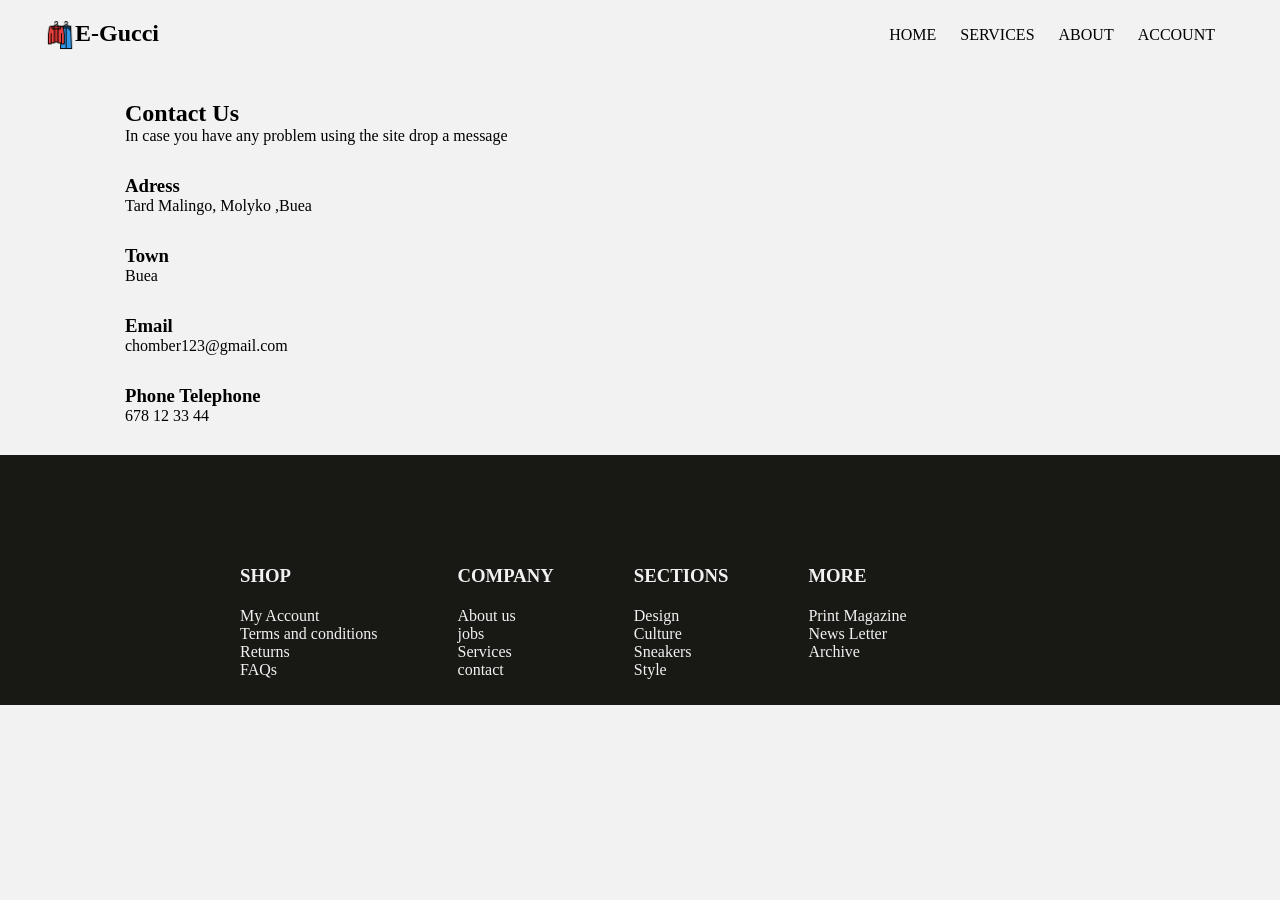
==== contact/contact.html @ c569c7fd "mobile reponsivenes service page Signed-off-by: KAlexRussel <kouawoualex1234@gmail.com>" ====
<!DOCTYPE html>
<html lang="en">
  <head>
    <meta charset="UTF-8" />
    <title>Contact Us</title>
    <link rel="icon" type="fashion/png" href="../image/fashion.png" />
    <link rel="stylesheet" href="contact.css" />
  </head>
  <body>
    <div class="container">
      <div class="navbar">
        <div class="icon">
          <img src="../image/fashion.png" width="30px" />
          <h2 class="logo">E-Gucci</h2>
        </div>
        <nav>
          <ul>
            <li><a href="../landingpage/landingPage.html">HOME</a></li>
            <li><a href="../product/product.html">SERVICES</a></li>
            <li><a href="../about/aboutPage.html">ABOUT</a></li>
            <!-- <li><a href="../contact/contact.html">Contact</a></li> -->
            <li><a href="../login/loginPage.html">ACCOUNT</a></li>
          </ul>
        </nav>
      </div>
    </div>
    <div class="form">
      <div class="ad">
        <h2>Contact Us</h2>
        <p>In case you have any problem using the site drop a message</p>
      </div>

      <div class="ad">
        <h3>Adress</h3>
        <p>Tard Malingo, Molyko ,Buea</p>
      </div>
      <div class="ad">
        <h3>Town</h3>
        <p>Buea</p>
      </div>
      <div class="ad">
        <h3>Email</h3>
        <p>chomber123@gmail.com</p>
      </div>
      <div class="ad">
        <h3>Phone Telephone</h3>
        <p>678 12 33 44</p>
      </div>
    </div>
  </body>
  <div class="footer-1">
    <div class="kl">
      <h3>SHOP</h3>
      <p>My Account<br />Terms and conditions<br />Returns<br />FAQs<br /></p>
    </div>
    <div class="kl">
      <h3>COMPANY</h3>
      <p>About us<br />jobs<br />Services<br />contact</p>
    </div>

    <div class="kl">
      <h3>SECTIONS</h3>
      <p>Design<br />Culture<br />Sneakers<br />Style</p>
    </div>

    <div class="kl">
      <h3>MORE</h3>
      <p>Print Magazine<br />News Letter<br />Archive<br /></p>
    </div>
  </div>
</html>
---- contact/contact.css ----
* {
  margin: 0;
  padding: 0;
  box-sizing: border-box;
}

.navbar {
  display: flex;
  align-items: center;
  padding: 20px;
}

nav {
  flex: 1;
  text-align: right;
}

nav ul {
  display: inline-block;
  list-style-type: none;
}
nav ul li {
  display: inline-block;
  margin-right: 20px;
}

a {
  text-decoration: none;
  color: black;
}
p {
  color: black;
}
.container {
  max-width: 1300px;
  margin: auto;
  padding-left: 25px;
  padding-right: 25px;
}
.icon {
  display: flex;
}

.forms {
  margin: 90px 0;
  display: flex;
}
.ad {
  max-width: 1080px;
  margin: auto;
  margin-top: 30px;
  padding-left: 25px;
  padding-right: 25px;
}

body {
  background-color: #f2f2f2;
}

.footer-1 {
  display: flex;
  height: 250px;
  align-content: center;
  padding: 70px 200px;
  background-color: #181814;
  background: transparent transparent;
  margin-top: 30px;
}

@font-face {
  font-family: "AshteR";
  src: url(../Fonts/AshteR.ttf);
}
.kl {
  margin: 40px;
  color: #f2f2f2;
}

.kl > p {
  color: #f2f2f2;
}
.kl > h3 {
  margin-bottom: 20px;
}
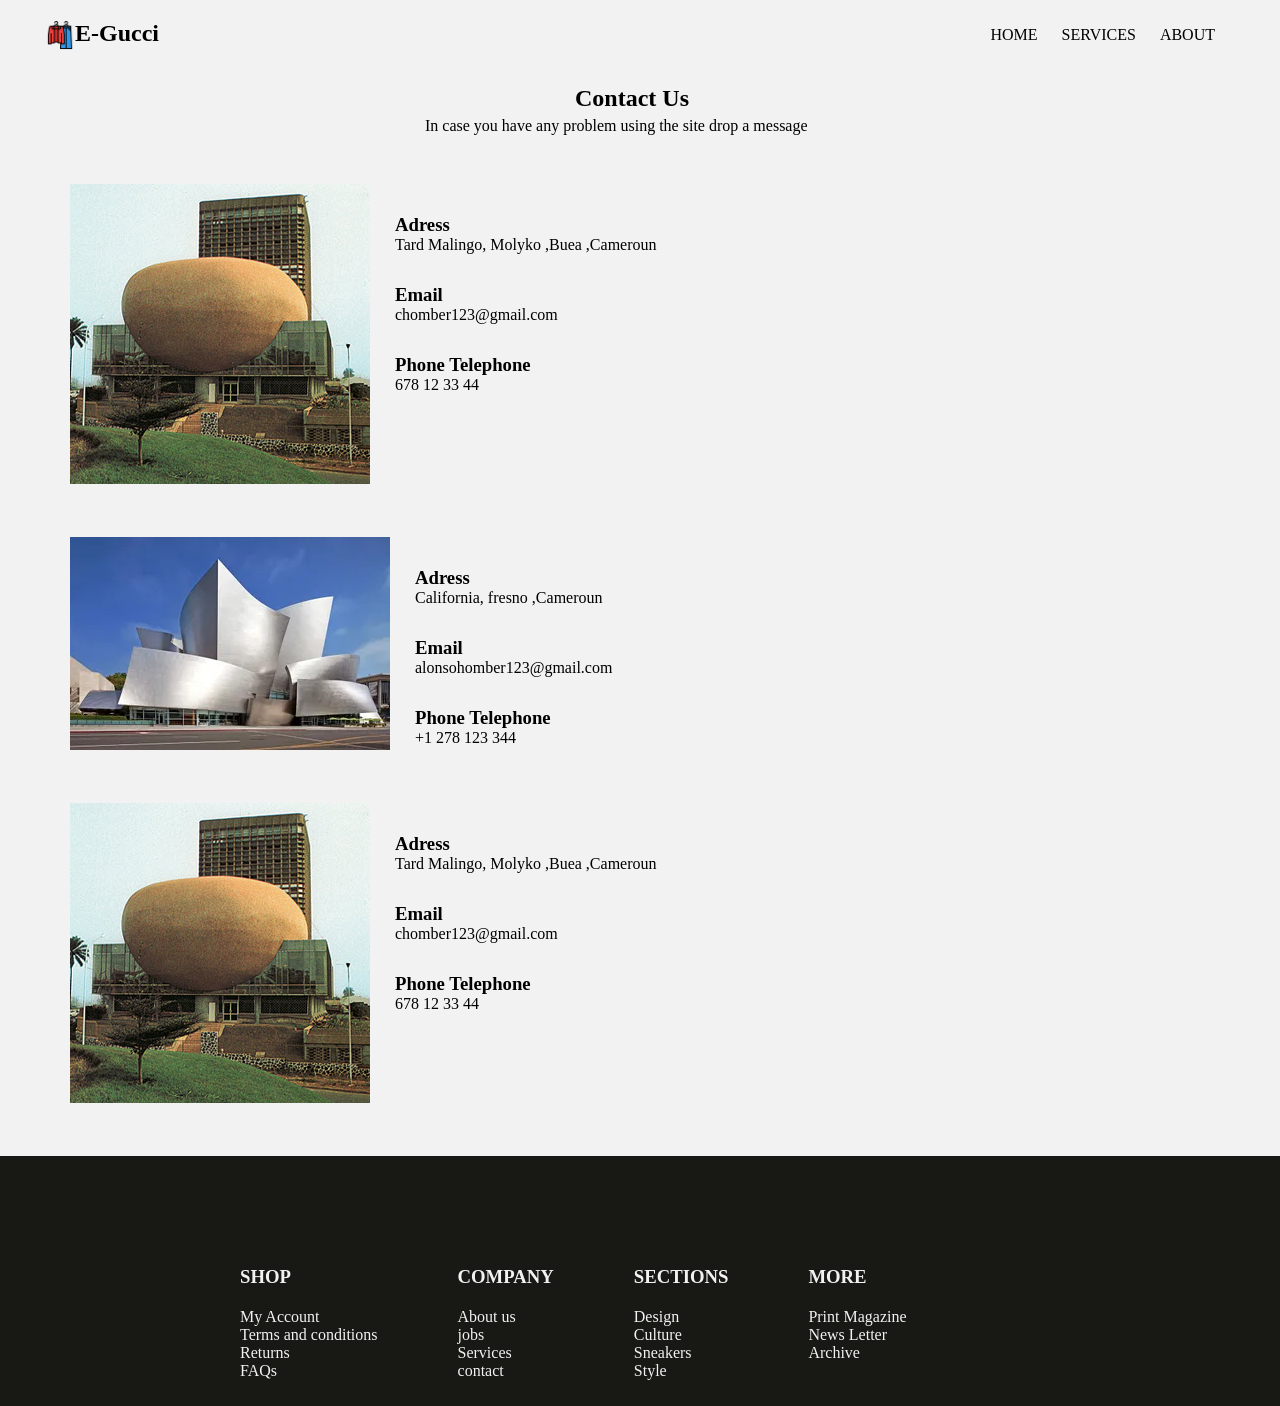
==== commit abc81580: "about page mobile responsiveness Signed-off-by: KAlexRussel <kouawoualex1234@gmail.com>" ====
--- a/contact/contact.html
+++ b/contact/contact.html
@@ -3,6 +3,10 @@
   <head>
     <meta charset="UTF-8" />
     <title>Contact Us</title>
+    <meta
+      name="viewport"
+      content="width=device-width,minimum-scale=1.0,maximum-scale=1.0"
+    />
     <link rel="icon" type="fashion/png" href="../image/fashion.png" />
     <link rel="stylesheet" href="contact.css" />
   </head>
@@ -13,38 +17,84 @@
           <img src="../image/fashion.png" width="30px" />
           <h2 class="logo">E-Gucci</h2>
         </div>
+        <div id="hamburger-icon">
+          <div class="bar"></div>
+          <div class="bar"></div>
+          <div class="bar"></div>
+        </div>
         <nav>
-          <ul>
+          <ul class="link">
             <li><a href="../landingpage/landingPage.html">HOME</a></li>
             <li><a href="../product/product.html">SERVICES</a></li>
             <li><a href="../about/aboutPage.html">ABOUT</a></li>
             <!-- <li><a href="../contact/contact.html">Contact</a></li> -->
-            <li><a href="../login/loginPage.html">ACCOUNT</a></li>
+            <!-- <li><a href="../login/loginPage.html">ACCOUNT</a></li> -->
           </ul>
         </nav>
       </div>
     </div>
+    <div class="ads">
+      <h2>Contact Us</h2>
+      <p>In case you have any problem using the site drop a message</p>
+    </div>
+
     <div class="form">
-      <div class="ad">
-        <h2>Contact Us</h2>
-        <p>In case you have any problem using the site drop a message</p>
+      <div>
+        <img class="pics" src="../image/CNPS.jpg" alt="" />
       </div>
+      <div class="note">
+        <div class="ad">
+          <h3>Adress</h3>
+          <p>Tard Malingo, Molyko ,Buea ,Cameroun</p>
+        </div>
+        <div class="ad">
+          <h3>Email</h3>
+          <p>chomber123@gmail.com</p>
+        </div>
+        <div class="ad">
+          <h3>Phone Telephone</h3>
+          <p>678 12 33 44</p>
+        </div>
+      </div>
+    </div>
 
-      <div class="ad">
-        <h3>Adress</h3>
-        <p>Tard Malingo, Molyko ,Buea</p>
+    <div class="form">
+      <div>
+        <img class="pics" src="../image/hall.webp" alt="" />
       </div>
-      <div class="ad">
-        <h3>Town</h3>
-        <p>Buea</p>
+      <div class="note">
+        <div class="ad">
+          <h3>Adress</h3>
+          <p>California, fresno ,Cameroun</p>
+        </div>
+        <div class="ad">
+          <h3>Email</h3>
+          <p>alonsohomber123@gmail.com</p>
+        </div>
+        <div class="ad">
+          <h3>Phone Telephone</h3>
+          <p>+1 278 123 344</p>
+        </div>
       </div>
-      <div class="ad">
-        <h3>Email</h3>
-        <p>chomber123@gmail.com</p>
+    </div>
+
+    <div class="form">
+      <div>
+        <img class="pics" src="../image/CNPS.jpg" alt="" />
       </div>
-      <div class="ad">
-        <h3>Phone Telephone</h3>
-        <p>678 12 33 44</p>
+      <div class="note">
+        <div class="ad">
+          <h3>Adress</h3>
+          <p>Tard Malingo, Molyko ,Buea ,Cameroun</p>
+        </div>
+        <div class="ad">
+          <h3>Email</h3>
+          <p>chomber123@gmail.com</p>
+        </div>
+        <div class="ad">
+          <h3>Phone Telephone</h3>
+          <p>678 12 33 44</p>
+        </div>
       </div>
     </div>
   </body>
--- a/contact/contact.css
+++ b/contact/contact.css
@@ -41,8 +41,8 @@
   display: flex;
 }
 
-.forms {
-  margin: 90px 0;
+.form {
+  margin: 49px 70px;
   display: flex;
 }
 .ad {
@@ -51,6 +51,17 @@
   margin-top: 30px;
   padding-left: 25px;
   padding-right: 25px;
+}
+.ads {
+  align-items: center;
+  margin: 10px 400px;
+  /* margin-top: 30px; */
+  padding-left: 25px;
+  padding-right: 25px;
+}
+.ads > h2 {
+  align-items: center;
+  padding: 5px 150px;
 }
 
 body {
@@ -66,6 +77,10 @@
   background: transparent transparent;
   margin-top: 30px;
 }
+/* .pics {
+  /* object-fit: contain; 
+  height: 200vh;
+} */
 
 @font-face {
   font-family: "AshteR";
@@ -82,3 +97,84 @@
 .kl > h3 {
   margin-bottom: 20px;
 }
+
+#hamburger-icon {
+  display: none;
+  position: absolute;
+  top: 1.3rem;
+  right: 1rem;
+  flex-direction: column;
+  justify-content: space-between;
+  width: 30px;
+  height: 21px;
+}
+
+#hamburger-icon .bar {
+  height: 3px;
+  width: 100%;
+  background-color: #181819;
+  border-radius: 10px;
+}
+#hamburger-icon > div {
+  width: 35px;
+  height: 5px;
+  background-color: #002d73;
+  margin: 6px 0;
+  transition: 0.4s;
+}
+@media screen and (max-width: 500px) {
+  #hamburger-icon {
+    display: block;
+  }
+  .form {
+    margin: 49px 20px;
+    display: block;
+  }
+  .col2 > img {
+    max-width: 400px;
+    padding: 50px 0;
+    width: 99%;
+    object-fit: contain;
+    margin-left: 17px;
+  }
+  .link {
+    display: none;
+  }
+  .footer-1 {
+    display: block;
+    height: 709px;
+    /* align-content: center; */
+    padding: 26px 7px;
+    background-color: #181814;
+    background: transparent transparent;
+    margin-top: 45px;
+  }
+
+  .footer-1 {
+    display: block;
+  }
+  .body-1 {
+    display: block;
+  }
+  .open-ul {
+    display: block;
+  }
+
+  .pics {
+    object-fit: contain;
+    width: 100%;
+    height: 60vh;
+    margin: 0px 5px;
+  }
+  .ads {
+    align-items: center;
+    margin: 10px 22px;
+    /* margin-top: 30px; */
+    padding-left: 25px;
+    padding-right: 25px;
+  }
+  .ads > h2 {
+    align-items: center;
+    padding: 5px 0px;
+  }
+}
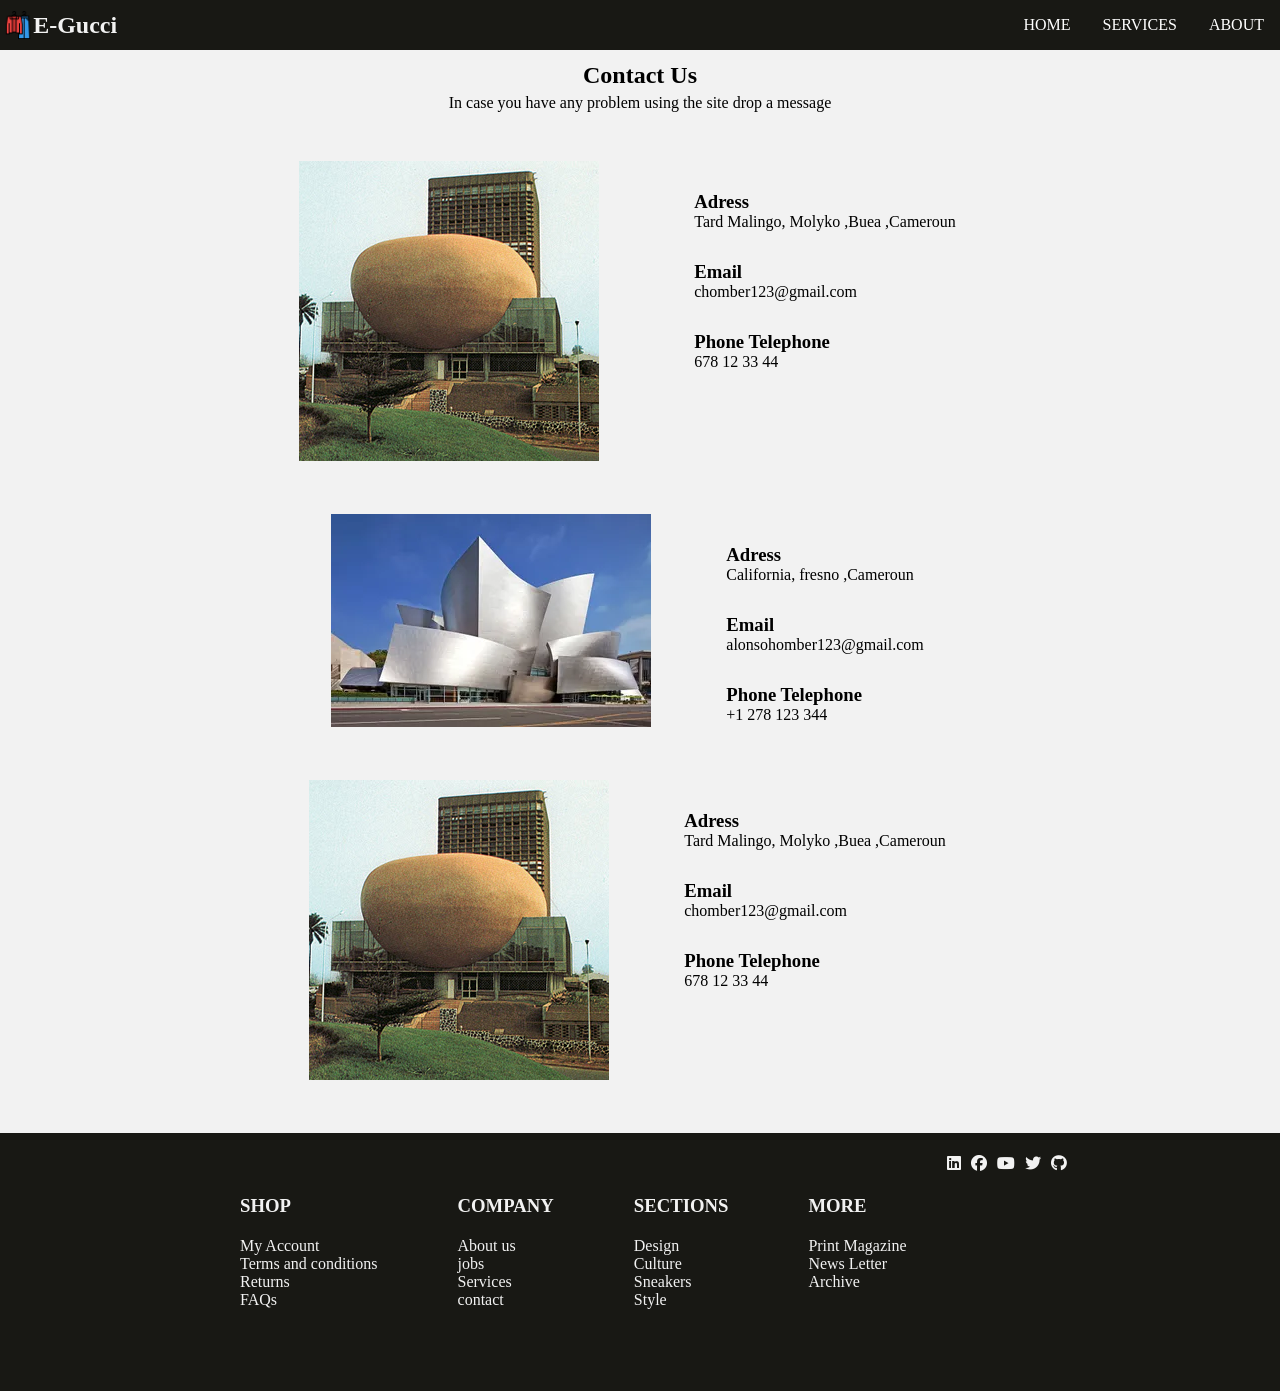
==== commit 427f58e2: "contact page responsivness Signed-off-by: KAlexRussel <kouawoualex1234@gmail.com>" ====
--- a/contact/contact.html
+++ b/contact/contact.html
@@ -9,38 +9,51 @@
     />
     <link rel="icon" type="fashion/png" href="../image/fashion.png" />
     <link rel="stylesheet" href="contact.css" />
+    <link
+      rel="stylesheet"
+      href="https://cdnjs.cloudflare.com/ajax/libs/font-awesome/6.2.0/css/all.min.css"
+      integrity="sha512-xh6O/CkQoPOWDdYTDqeRdPCVd1SpvCA9XXcUnZS2FmJNp1coAFzvtCN9BmamE+4aHK8yyUHUSCcJHgXloTyT2A=="
+      crossorigin="anonymous"
+      referrerpolicy="no-referrer"
+    />
   </head>
   <body>
-    <div class="container">
-      <div class="navbar">
-        <div class="icon">
-          <img src="../image/fashion.png" width="30px" />
-          <h2 class="logo">E-Gucci</h2>
-        </div>
-        <div id="hamburger-icon">
-          <div class="bar"></div>
-          <div class="bar"></div>
-          <div class="bar"></div>
-        </div>
-        <nav>
-          <ul class="link">
-            <li><a href="../landingpage/landingPage.html">HOME</a></li>
-            <li><a href="../product/product.html">SERVICES</a></li>
-            <li><a href="../about/aboutPage.html">ABOUT</a></li>
-            <!-- <li><a href="../contact/contact.html">Contact</a></li> -->
-            <!-- <li><a href="../login/loginPage.html">ACCOUNT</a></li> -->
-          </ul>
-        </nav>
+    <nav class="navbar">
+      <div class="brand-title">
+        <a href="../landingpage/landingPage.html">
+          <div class="icon">
+            <img src="../image/fashion.png" width="30px" />
+            <h2 class="logo">E-Gucci</h2>
+          </div>
+        </a>
       </div>
-    </div>
+      <a href="#" class="toggle-button">
+        <span class="bar"></span>
+        <span class="bar"></span>
+        <span class="bar"></span>
+      </a>
+      <div class="navbar-links">
+        <ul>
+          <li class="nav-link">
+            <a href="../landingpage/landingPage.html">HOME</a>
+          </li>
+          <li class="nav-link">
+            <a href="../product/product.html">SERVICES</a>
+          </li>
+          <li class="nav-link">
+            <a href="../about/aboutPage.html">ABOUT</a>
+          </li>
+        </ul>
+      </div>
+    </nav>
     <div class="ads">
       <h2>Contact Us</h2>
       <p>In case you have any problem using the site drop a message</p>
     </div>
 
     <div class="form">
-      <div>
-        <img class="pics" src="../image/CNPS.jpg" alt="" />
+      <div class="pics">
+        <img src="../image/CNPS.jpg" alt="" />
       </div>
       <div class="note">
         <div class="ad">
@@ -59,8 +72,8 @@
     </div>
 
     <div class="form">
-      <div>
-        <img class="pics" src="../image/hall.webp" alt="" />
+      <div class="pics">
+        <img src="../image/hall.webp" alt="" />
       </div>
       <div class="note">
         <div class="ad">
@@ -79,8 +92,8 @@
     </div>
 
     <div class="form">
-      <div>
-        <img class="pics" src="../image/CNPS.jpg" alt="" />
+      <div lass="pics">
+        <img c src="../image/CNPS.jpg" alt="" />
       </div>
       <div class="note">
         <div class="ad">
@@ -97,25 +110,48 @@
         </div>
       </div>
     </div>
+    <script src="script.js"></script>
   </body>
   <div class="footer-1">
-    <div class="kl">
-      <h3>SHOP</h3>
-      <p>My Account<br />Terms and conditions<br />Returns<br />FAQs<br /></p>
+    <div class="foot">
+      <div class="kl">
+        <h3>SHOP</h3>
+        <p>My Account<br />Terms and conditions<br />Returns<br />FAQs<br /></p>
+      </div>
+      <div class="kl">
+        <h3>COMPANY</h3>
+        <p>About us<br />jobs<br />Services<br />contact</p>
+      </div>
+
+      <div class="kl">
+        <h3>SECTIONS</h3>
+        <p>Design<br />Culture<br />Sneakers<br />Style</p>
+      </div>
+
+      <div class="kl">
+        <h3>MORE</h3>
+        <p>Print Magazine<br />News Letter<br />Archive<br /></p>
+      </div>
     </div>
-    <div class="kl">
-      <h3>COMPANY</h3>
-      <p>About us<br />jobs<br />Services<br />contact</p>
-    </div>
+    <div class="socials">
+      <span class="css-118najv">
+        <i class="fa-brands fa-linkedin"></i>
+      </span>
+      <span class="css-118najv">
+        <i class="fa-brands fa-facebook"></i>
+      </span>
+      <span class="css-118najv"> <i class="fa-brands fa-youtube"></i> </span>
+      <span class="css-118najv"><i class="fa-brands fa-twitter"></i> </span>
 
-    <div class="kl">
-      <h3>SECTIONS</h3>
-      <p>Design<br />Culture<br />Sneakers<br />Style</p>
-    </div>
-
-    <div class="kl">
-      <h3>MORE</h3>
-      <p>Print Magazine<br />News Letter<br />Archive<br /></p>
+      <span class="css-118najv"><i class="fa-brands fa-github"></i></span>
     </div>
   </div>
+  <script>
+    const toggleButton = document.getElementsByClassName("toggle-button")[0];
+    const navbarLinks = document.getElementsByClassName("navbar-links")[0];
+
+    toggleButton.addEventListener("click", () => {
+      navbarLinks.classList.toggle("active");
+    });
+  </script>
 </html>
--- a/contact/contact.css
+++ b/contact/contact.css
@@ -6,22 +6,64 @@
 
 .navbar {
   display: flex;
+  /* position: relative; */
+  justify-content: space-between;
   align-items: center;
-  padding: 20px;
-}
-
-nav {
-  flex: 1;
-  text-align: right;
-}
-
-nav ul {
-  display: inline-block;
-  list-style-type: none;
-}
-nav ul li {
-  display: inline-block;
-  margin-right: 20px;
+  background-color: #181814;
+  color: white;
+  position: fixed;
+  width: 100%;
+  top: 0;
+}
+
+.brand-title {
+  margin: 0.2rem;
+}
+.navbar-links {
+  height: 100%;
+}
+
+.navbar-links ul {
+  display: flex;
+  margin: 0;
+  padding: 0;
+}
+
+.navbar-links li {
+  list-style: none;
+}
+
+.navbar-links li a {
+  display: block;
+  text-decoration: none;
+  color: white;
+  padding: 1rem;
+}
+
+.navbar-links li:hover {
+  background-color: #555;
+}
+
+.toggle-button {
+  position: absolute;
+  top: 0.75rem;
+  right: 1rem;
+  display: none;
+  flex-direction: column;
+  justify-content: space-between;
+  width: 30px;
+  height: 21px;
+}
+
+.toggle-button .bar {
+  height: 3px;
+  width: 100%;
+  background-color: white;
+  border-radius: 10px;
+}
+@font-face {
+  font-family: "AshteR";
+  src: url(../Fonts/AshteR.ttf);
 }
 
 a {
@@ -33,31 +75,91 @@
 }
 .container {
   max-width: 1300px;
+  /* margin: auto; */
+  /* padding-left: 25px;
+  padding-right: 25px; */
+}
+.icon {
+  display: flex;
+  align-items: center;
+}
+
+/* form {
+  width: 176px;
+  align-content: center;
+  border: 2px solid black;
+  border-radius: 5px;
+}
+.form-control {
+  height: 30px;
+  /* width: 107px; 
+  border: none;
+  width: 49%;
+  background-color: #f2f2f2;
+}
+.form-control:hover {
+  border-color: #f2f2f2;
+} */
+.button-2 {
+  border: none;
+  font-family: sans-serif;
+  font-size: 20px;
+  font-weight: 500;
+  padding: 5px;
+  border: none;
+  border: 1px solid grey;
+  background-color: grey;
+  cursor: pointer;
+}
+/* nav ul {
+  display: inline-block;
+  list-style-type: none;
+  margin-left: 242px;
+}
+nav ul li {
+  display: inline-block;
+  margin-left: 10px;
+} */
+
+a {
+  text-decoration: none;
+  color: #181819;
+  transition: ease-out 0.3s;
+}
+
+p {
+  color: black;
+}
+.container {
   margin: auto;
-  padding-left: 25px;
-  padding-right: 25px;
+  /* padding-left: 25px;
+  padding-right: 25px; */
 }
 .icon {
   display: flex;
+  /* width: ; */
+  /* font-family: "AshteR", "Times New Roman", Times, serif; */
+}
+.logo {
+  color: #f2f2f2;
 }
 
 .form {
-  margin: 49px 70px;
-  display: flex;
+  margin: 49px 0px;
+  display: flex;
+  justify-content: center;
+  gap: 50px;
 }
 .ad {
-  max-width: 1080px;
-  margin: auto;
+  /* max-width: 1080px; */
+  /* margin: auto; */
   margin-top: 30px;
   padding-left: 25px;
   padding-right: 25px;
 }
 .ads {
-  align-items: center;
-  margin: 10px 400px;
-  /* margin-top: 30px; */
-  padding-left: 25px;
-  padding-right: 25px;
+  text-align: center;
+  margin-top: 57px;
 }
 .ads > h2 {
   align-items: center;
@@ -77,11 +179,13 @@
   background: transparent transparent;
   margin-top: 30px;
 }
-/* .pics {
-  /* object-fit: contain; 
-  height: 200vh;
-} */
-
+.pics {
+  object-fit: contain;
+  width: 25%;
+}
+.pics > img {
+  /* object-fit: cover; */
+}
 @font-face {
   font-family: "AshteR";
   src: url(../Fonts/AshteR.ttf);
@@ -98,34 +202,78 @@
   margin-bottom: 20px;
 }
 
-#hamburger-icon {
+.hamburger {
   display: none;
   position: absolute;
   top: 1.3rem;
   right: 1rem;
-  flex-direction: column;
+  /*flex-direction: column;
   justify-content: space-between;
   width: 30px;
-  height: 21px;
-}
-
-#hamburger-icon .bar {
-  height: 3px;
-  width: 100%;
-  background-color: #181819;
-  border-radius: 10px;
-}
-#hamburger-icon > div {
-  width: 35px;
-  height: 5px;
-  background-color: #002d73;
-  margin: 6px 0;
-  transition: 0.4s;
+  height: 21px;*/
+}
+
+.mobile-menu {
+  display: none;
+}
+.hamburger div {
+  display: none;
+}
+
+.footer-1 {
+  height: 258px;
+  align-content: center;
+  padding: 22px 200px;
+  background-color: #181814;
+  background: transparent transparent;
+  margin-top: 30px;
+}
+.foot {
+  display: flex;
+}
+.socials {
+  display: flex;
+  justify-content: center;
+  gap: 10px;
+}
+.css-118najv {
+  color: #f2f2f2;
 }
 @media screen and (max-width: 500px) {
-  #hamburger-icon {
-    display: block;
-  }
+  .navbar {
+    flex-direction: column;
+    align-items: flex-start;
+    padding: 8px;
+  }
+
+  .toggle-button {
+    display: flex;
+  }
+
+  .navbar-links {
+    display: none;
+    width: 100%;
+  }
+
+  .navbar-links ul {
+    width: 100%;
+    flex-direction: column;
+  }
+
+  .navbar-links ul li {
+    text-align: center;
+  }
+
+  .navbar-links ul li a {
+    padding: 0.5rem 1rem;
+  }
+
+  .navbar-links.active {
+    display: flex;
+  }
+  /* .link.active {
+    left: 0;
+  } */
   .form {
     margin: 49px 20px;
     display: block;
@@ -151,6 +299,13 @@
   }
 
   .footer-1 {
+    height: 750px;
+    /* align-content: center; */
+    padding: 26px 7px;
+    background-color: #181814;
+    margin-top: 45px;
+  }
+  .foot {
     display: block;
   }
   .body-1 {
@@ -163,13 +318,10 @@
   .pics {
     object-fit: contain;
     width: 100%;
-    height: 60vh;
-    margin: 0px 5px;
+    /* height: 60vh;
+    margin: 0px 5px; */
   }
   .ads {
-    align-items: center;
-    margin: 10px 22px;
-    /* margin-top: 30px; */
     padding-left: 25px;
     padding-right: 25px;
   }
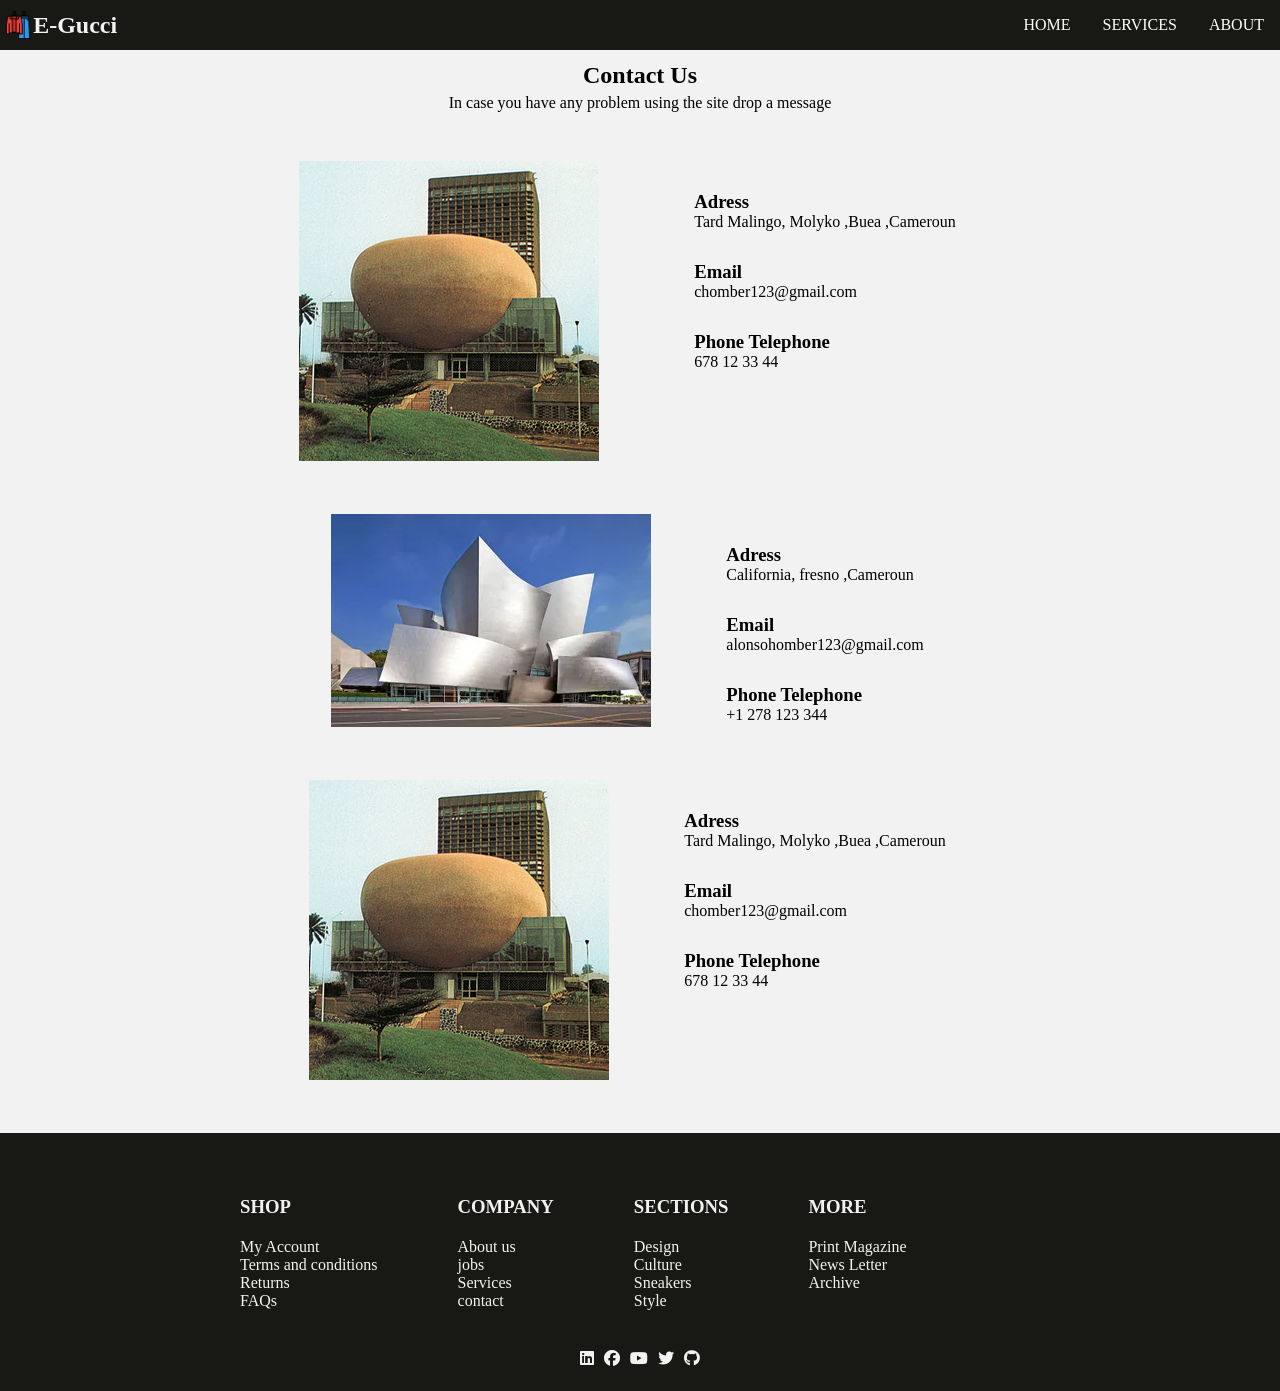
==== commit fb069382: "contact Signed-off-by: KAlexRussel <kouawoualex1234@gmail.com>" ====
--- a/contact/contact.html
+++ b/contact/contact.html
@@ -110,48 +110,51 @@
         </div>
       </div>
     </div>
-    <script src="script.js"></script>
-  </body>
-  <div class="footer-1">
-    <div class="foot">
-      <div class="kl">
-        <h3>SHOP</h3>
-        <p>My Account<br />Terms and conditions<br />Returns<br />FAQs<br /></p>
+    <!-- footer -->
+    <div class="footer-1">
+      <div class="foot">
+        <div class="kl">
+          <h3>SHOP</h3>
+          <p>
+            My Account<br />Terms and conditions<br />Returns<br />FAQs<br />
+          </p>
+        </div>
+        <div class="kl">
+          <h3>COMPANY</h3>
+          <p>About us<br />jobs<br />Services<br />contact</p>
+        </div>
+
+        <div class="kl">
+          <h3>SECTIONS</h3>
+          <p>Design<br />Culture<br />Sneakers<br />Style</p>
+        </div>
+
+        <div class="kl">
+          <h3>MORE</h3>
+          <p>Print Magazine<br />News Letter<br />Archive<br /></p>
+        </div>
       </div>
-      <div class="kl">
-        <h3>COMPANY</h3>
-        <p>About us<br />jobs<br />Services<br />contact</p>
-      </div>
+      <div class="socials">
+        <span class="css-118najv">
+          <i class="fa-brands fa-linkedin"></i>
+        </span>
+        <span class="css-118najv">
+          <i class="fa-brands fa-facebook"></i>
+        </span>
+        <span class="css-118najv"> <i class="fa-brands fa-youtube"></i> </span>
+        <span class="css-118najv"><i class="fa-brands fa-twitter"></i> </span>
 
-      <div class="kl">
-        <h3>SECTIONS</h3>
-        <p>Design<br />Culture<br />Sneakers<br />Style</p>
-      </div>
-
-      <div class="kl">
-        <h3>MORE</h3>
-        <p>Print Magazine<br />News Letter<br />Archive<br /></p>
+        <span class="css-118najv"><i class="fa-brands fa-github"></i></span>
       </div>
     </div>
-    <div class="socials">
-      <span class="css-118najv">
-        <i class="fa-brands fa-linkedin"></i>
-      </span>
-      <span class="css-118najv">
-        <i class="fa-brands fa-facebook"></i>
-      </span>
-      <span class="css-118najv"> <i class="fa-brands fa-youtube"></i> </span>
-      <span class="css-118najv"><i class="fa-brands fa-twitter"></i> </span>
 
-      <span class="css-118najv"><i class="fa-brands fa-github"></i></span>
-    </div>
-  </div>
-  <script>
-    const toggleButton = document.getElementsByClassName("toggle-button")[0];
-    const navbarLinks = document.getElementsByClassName("navbar-links")[0];
+    <script>
+      const toggleButton = document.getElementsByClassName("toggle-button")[0];
+      const navbarLinks = document.getElementsByClassName("navbar-links")[0];
 
-    toggleButton.addEventListener("click", () => {
-      navbarLinks.classList.toggle("active");
-    });
-  </script>
+      toggleButton.addEventListener("click", () => {
+        navbarLinks.classList.toggle("active");
+      });
+    </script>
+  </body>
 </html>
--- a/contact/contact.css
+++ b/contact/contact.css
@@ -171,56 +171,6 @@
 }
 
 .footer-1 {
-  display: flex;
-  height: 250px;
-  align-content: center;
-  padding: 70px 200px;
-  background-color: #181814;
-  background: transparent transparent;
-  margin-top: 30px;
-}
-.pics {
-  object-fit: contain;
-  width: 25%;
-}
-.pics > img {
-  /* object-fit: cover; */
-}
-@font-face {
-  font-family: "AshteR";
-  src: url(../Fonts/AshteR.ttf);
-}
-.kl {
-  margin: 40px;
-  color: #f2f2f2;
-}
-
-.kl > p {
-  color: #f2f2f2;
-}
-.kl > h3 {
-  margin-bottom: 20px;
-}
-
-.hamburger {
-  display: none;
-  position: absolute;
-  top: 1.3rem;
-  right: 1rem;
-  /*flex-direction: column;
-  justify-content: space-between;
-  width: 30px;
-  height: 21px;*/
-}
-
-.mobile-menu {
-  display: none;
-}
-.hamburger div {
-  display: none;
-}
-
-.footer-1 {
   height: 258px;
   align-content: center;
   padding: 22px 200px;
@@ -239,6 +189,29 @@
 .css-118najv {
   color: #f2f2f2;
 }
+.pics {
+  object-fit: contain;
+  width: 25%;
+}
+.pics > img {
+  /* object-fit: cover; */
+}
+@font-face {
+  font-family: "AshteR";
+  src: url(../Fonts/AshteR.ttf);
+}
+.kl {
+  margin: 40px;
+  color: #f2f2f2;
+}
+
+.kl > p {
+  color: #f2f2f2;
+}
+.kl > h3 {
+  margin-bottom: 20px;
+}
+
 @media screen and (max-width: 500px) {
   .navbar {
     flex-direction: column;
@@ -289,7 +262,6 @@
     display: none;
   }
   .footer-1 {
-    display: block;
     height: 709px;
     /* align-content: center; */
     padding: 26px 7px;
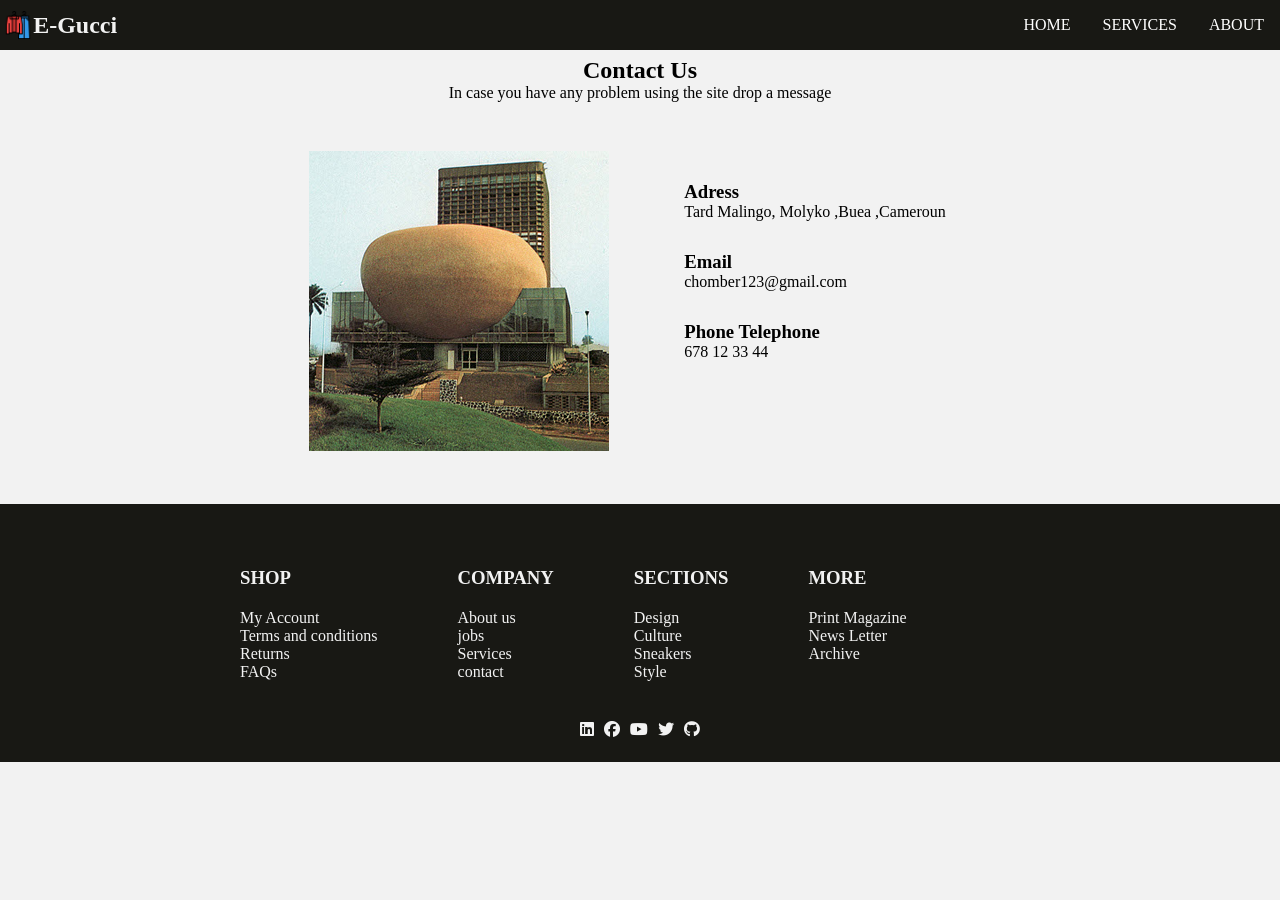
==== commit bfb6c3a5: "reponsive Signed-off-by: KAlexRussel <kouawoualex1234@gmail.com>" ====
--- a/contact/contact.html
+++ b/contact/contact.html
@@ -51,64 +51,66 @@
       <p>In case you have any problem using the site drop a message</p>
     </div>
 
-    <div class="form">
-      <div class="pics">
-        <img src="../image/CNPS.jpg" alt="" />
-      </div>
-      <div class="note">
-        <div class="ad">
-          <h3>Adress</h3>
-          <p>Tard Malingo, Molyko ,Buea ,Cameroun</p>
+    <div class="formss">
+      <div class="form">
+        <div class="pics">
+          <img src="../image/CNPS.jpg" alt="" />
         </div>
-        <div class="ad">
-          <h3>Email</h3>
-          <p>chomber123@gmail.com</p>
-        </div>
-        <div class="ad">
-          <h3>Phone Telephone</h3>
-          <p>678 12 33 44</p>
+        <div class="note">
+          <div class="ad">
+            <h3>Adress</h3>
+            <p>Tard Malingo, Molyko ,Buea ,Cameroun</p>
+          </div>
+          <div class="ad">
+            <h3>Email</h3>
+            <p>chomber123@gmail.com</p>
+          </div>
+          <div class="ad">
+            <h3>Phone Telephone</h3>
+            <p>678 12 33 44</p>
+          </div>
         </div>
       </div>
-    </div>
 
-    <div class="form">
-      <div class="pics">
-        <img src="../image/hall.webp" alt="" />
-      </div>
-      <div class="note">
-        <div class="ad">
-          <h3>Adress</h3>
-          <p>California, fresno ,Cameroun</p>
+      <!-- <div class="form">
+        <div class="pics">
+          <img src="../image/hall.webp" alt="" />
         </div>
-        <div class="ad">
-          <h3>Email</h3>
-          <p>alonsohomber123@gmail.com</p>
-        </div>
-        <div class="ad">
-          <h3>Phone Telephone</h3>
-          <p>+1 278 123 344</p>
+        <div class="note">
+          <div class="ad">
+            <h3>Adress</h3>
+            <p>California, fresno ,Cameroun</p>
+          </div>
+          <div class="ad">
+            <h3>Email</h3>
+            <p>alonsohomber123@gmail.com</p>
+          </div>
+          <div class="ad">
+            <h3>Phone Telephone</h3>
+            <p>+1 278 123 344</p>
+          </div>
         </div>
       </div>
-    </div>
 
-    <div class="form">
-      <div lass="pics">
-        <img c src="../image/CNPS.jpg" alt="" />
-      </div>
-      <div class="note">
-        <div class="ad">
-          <h3>Adress</h3>
-          <p>Tard Malingo, Molyko ,Buea ,Cameroun</p>
+      <div class="form">
+        <div lass="pics">
+          <img c src="../image/CNPS.jpg" alt="" />
         </div>
-        <div class="ad">
-          <h3>Email</h3>
-          <p>chomber123@gmail.com</p>
+        <div class="note">
+          <div class="ad">
+            <h3>Adress</h3>
+            <p>Tard Malingo, Molyko ,Buea ,Cameroun</p>
+          </div>
+          <div class="ad">
+            <h3>Email</h3>
+            <p>chomber123@gmail.com</p>
+          </div>
+          <div class="ad">
+            <h3>Phone Telephone</h3>
+            <p>678 12 33 44</p>
+          </div>
         </div>
-        <div class="ad">
-          <h3>Phone Telephone</h3>
-          <p>678 12 33 44</p>
-        </div>
-      </div>
+      </div> -->
     </div>
     <!-- footer -->
     <div class="footer-1">
--- a/contact/contact.css
+++ b/contact/contact.css
@@ -84,43 +84,6 @@
   align-items: center;
 }
 
-/* form {
-  width: 176px;
-  align-content: center;
-  border: 2px solid black;
-  border-radius: 5px;
-}
-.form-control {
-  height: 30px;
-  /* width: 107px; 
-  border: none;
-  width: 49%;
-  background-color: #f2f2f2;
-}
-.form-control:hover {
-  border-color: #f2f2f2;
-} */
-.button-2 {
-  border: none;
-  font-family: sans-serif;
-  font-size: 20px;
-  font-weight: 500;
-  padding: 5px;
-  border: none;
-  border: 1px solid grey;
-  background-color: grey;
-  cursor: pointer;
-}
-/* nav ul {
-  display: inline-block;
-  list-style-type: none;
-  margin-left: 242px;
-}
-nav ul li {
-  display: inline-block;
-  margin-left: 10px;
-} */
-
 a {
   text-decoration: none;
   color: #181819;
@@ -142,6 +105,9 @@
 }
 .logo {
   color: #f2f2f2;
+}
+.formss {
+  display: block;
 }
 
 .form {
@@ -163,7 +129,6 @@
 }
 .ads > h2 {
   align-items: center;
-  padding: 5px 150px;
 }
 
 body {
@@ -191,7 +156,6 @@
 }
 .pics {
   object-fit: contain;
-  width: 25%;
 }
 .pics > img {
   /* object-fit: cover; */
@@ -270,13 +234,6 @@
     margin-top: 45px;
   }
 
-  .footer-1 {
-    height: 750px;
-    /* align-content: center; */
-    padding: 26px 7px;
-    background-color: #181814;
-    margin-top: 45px;
-  }
   .foot {
     display: block;
   }
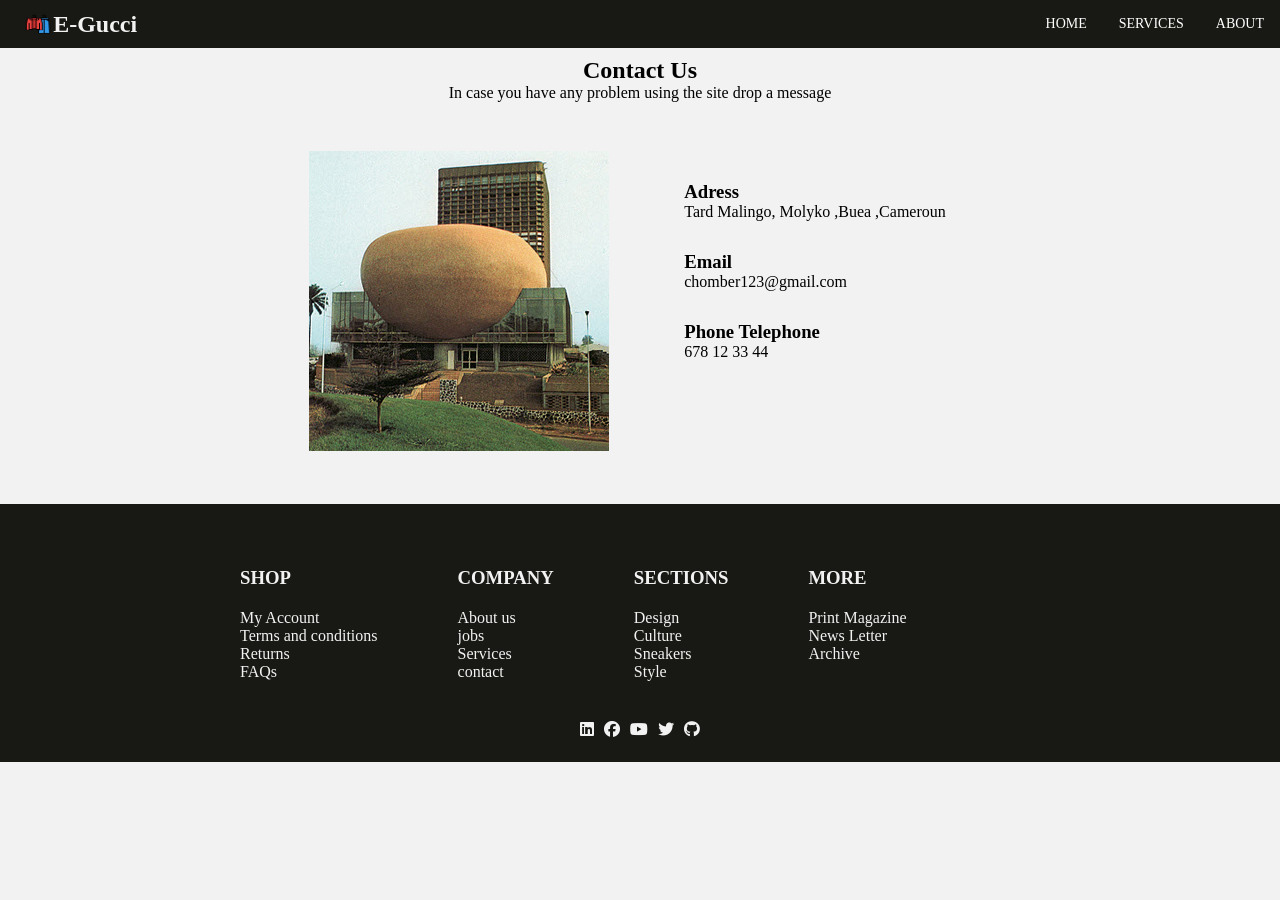
==== commit dd472c3e: "logo Signed-off-by: KAlexRussel <kouawoualex1234@gmail.com>" ====
--- a/contact/contact.html
+++ b/contact/contact.html
@@ -22,7 +22,7 @@
       <div class="brand-title">
         <a href="../landingpage/landingPage.html">
           <div class="icon">
-            <img src="../image/fashion.png" width="30px" />
+            <img src="../image/fashion.png" width="30px" height="20px" />
             <h2 class="logo">E-Gucci</h2>
           </div>
         </a>
--- a/contact/contact.css
+++ b/contact/contact.css
@@ -18,6 +18,7 @@
 
 .brand-title {
   margin: 0.2rem;
+  padding-left: 20px;
 }
 .navbar-links {
   height: 100%;
@@ -31,6 +32,7 @@
 
 .navbar-links li {
   list-style: none;
+  font-size: 14px;
 }
 
 .navbar-links li a {
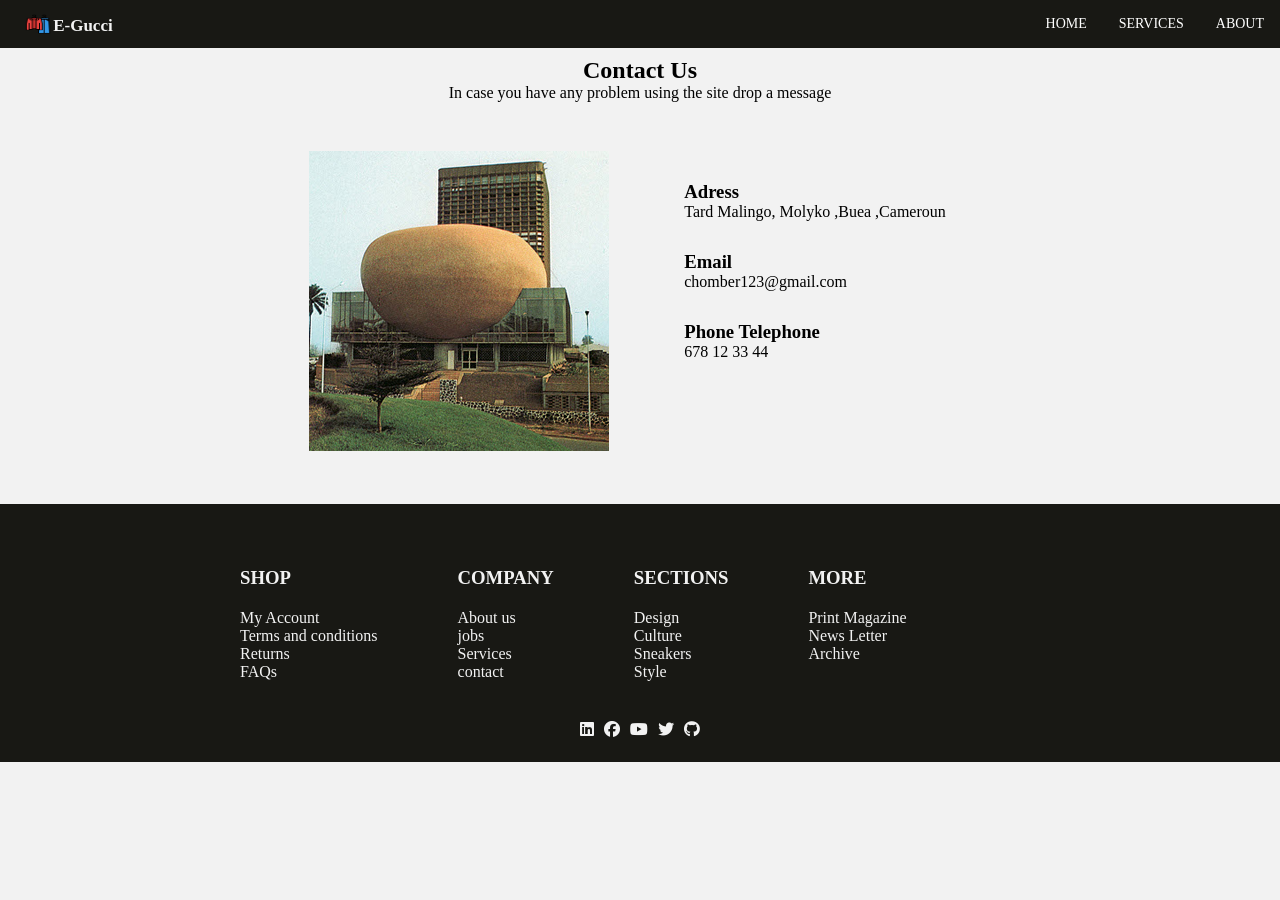
==== commit a892288d: "index page Signed-off-by: KAlexRussel <kouawoualex1234@gmail.com>" ====
--- a/contact/contact.html
+++ b/contact/contact.html
@@ -20,7 +20,7 @@
   <body>
     <nav class="navbar">
       <div class="brand-title">
-        <a href="../landingpage/landingPage.html">
+        <a href="../index.html">
           <div class="icon">
             <img src="../image/fashion.png" width="30px" height="20px" />
             <h2 class="logo">E-Gucci</h2>
@@ -35,7 +35,7 @@
       <div class="navbar-links">
         <ul>
           <li class="nav-link">
-            <a href="../landingpage/landingPage.html">HOME</a>
+            <a href="../index.html">HOME</a>
           </li>
           <li class="nav-link">
             <a href="../product/product.html">SERVICES</a>
--- a/contact/contact.css
+++ b/contact/contact.css
@@ -107,6 +107,8 @@
 }
 .logo {
   color: #f2f2f2;
+  font-size: 17px;
+  padding-top: 3px;
 }
 .formss {
   display: block;
